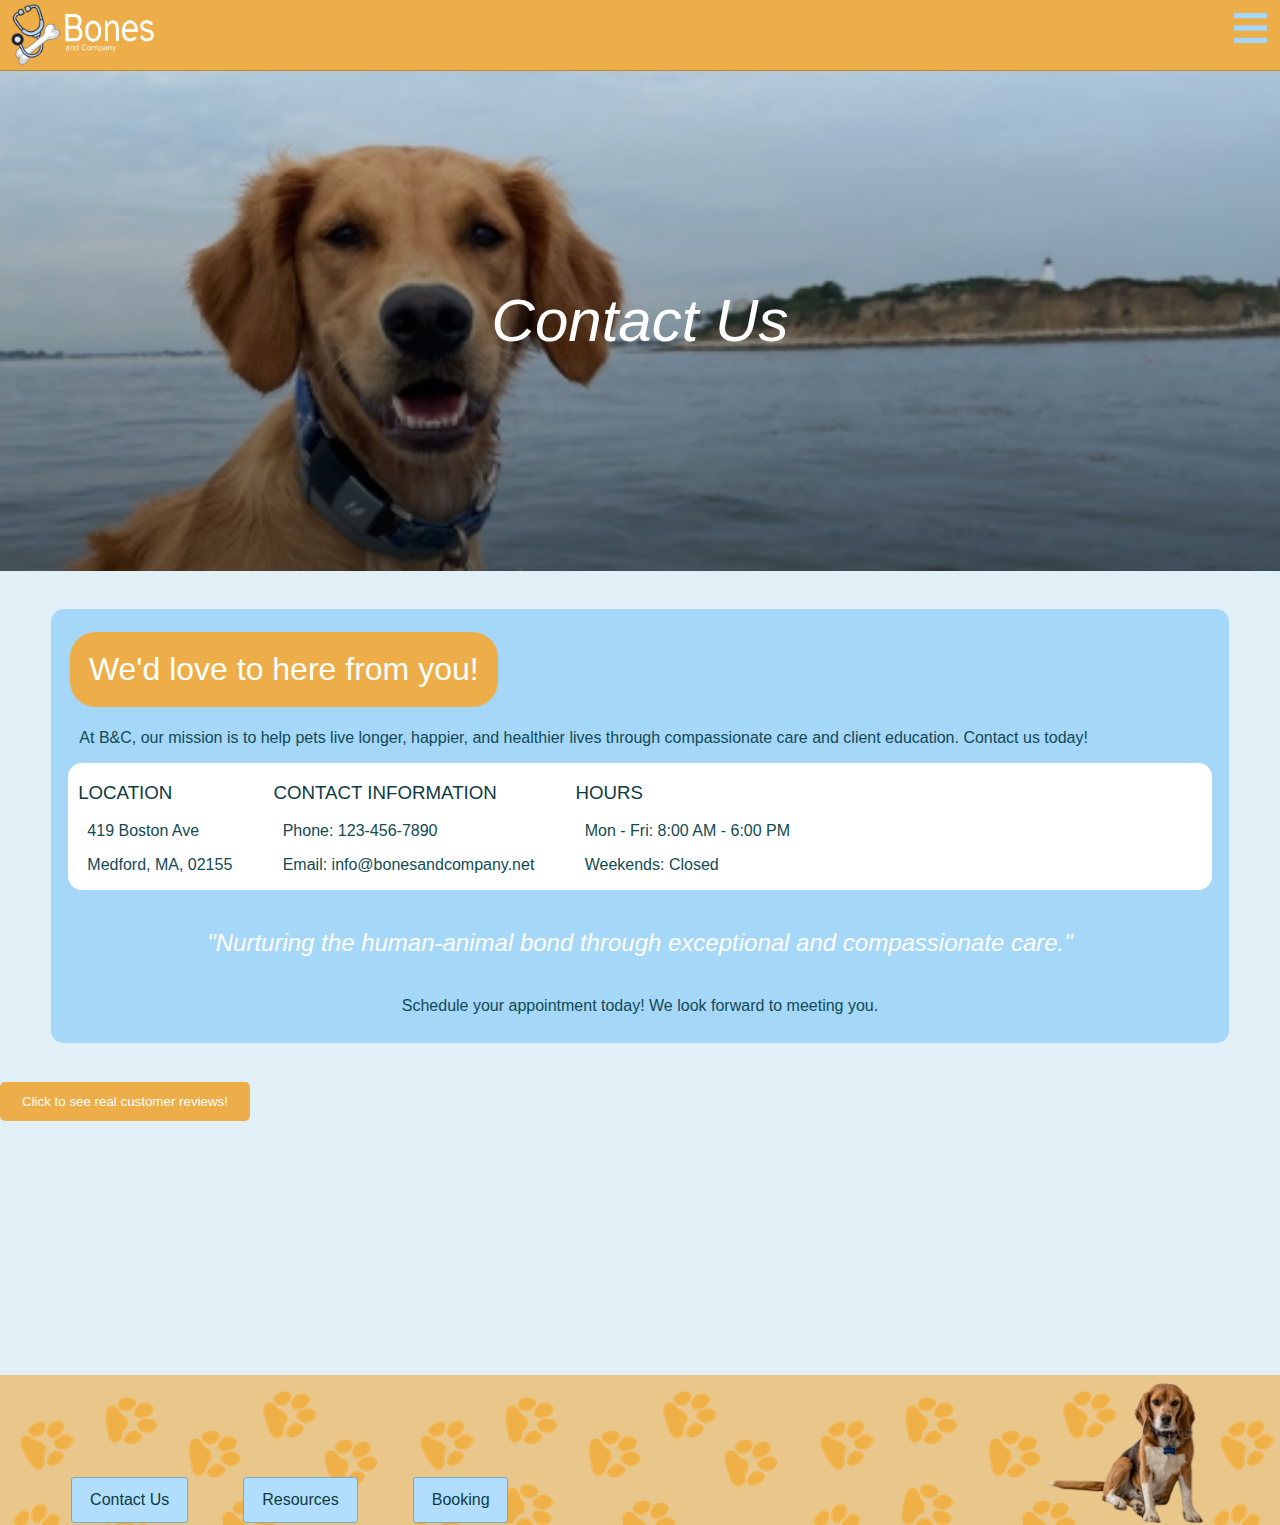
==== contact.html @ da1de9f5 "made the footer links actually work" ====
<!DOCTYPE html>
<html>
<head>
	<meta charset="utf-8">
	<meta name="viewport" content="width=device-width, initial-scale=1">
	<title>Contact</title>
	<link rel="stylesheet" href="style.css">
	<link rel="icon" type="image/x-icon" href="./images/favicon.ico">

    <style>
        .hero-image {
            background-image: linear-gradient(rgba(0, 0, 0, 0.05), rgba(0, 0, 0, 0.5)), url("images/mabelboat.jpg");
        }
        .hero-text {
		    text-align: center;
		    position: absolute;
		    top: 50%;
		    left: 50%;
		    transform: translate(-50%, -50%);
		    h1{color: #ffffff;}
		  }
        .contactFlex{
        	display: flex;
        	flex-wrap: wrap;
        	margin: 8px;
        	gap: 12px;
        	background-color: #ffffff;
        	border-radius: 14px;
		}
        	contact_item1,contact_item2,contact_item3{
        		flex: 33%;
        		margin: 4px;

		  }
		  h3 {padding-left:10px}
    </style>

	<script src="https://ajax.googleapis.com/ajax/libs/jquery/3.7.1/jquery.min.js"></script>
	<script>
		$(document).ready(function(){
		  $("button").click(function(){
			$("#div1").fadeIn("slow");
			$("#div2").fadeIn("slow");
			$("#div3").fadeIn("slow");
		  });
		});
		</script>

</head>
<body>
	<div class= "header">
		<div id="top_banner">
			<script type="text/javascript">
				function showMenu() {/*script for top navbar*/
					var x= document.getElementById('menu');
					if (x.style.display === "block") {x.style.display = "none";}
					else {x.style.display = "block";}
				}
			</script>


			<a href="home.html"><img id="logo" src="./images/logo_name_white.png"></a>
			<div class="topNav">
				<img id="menuIMG" src="./images/menuIcon.png" onclick="showMenu()">
			</div>	
		</div>
	<ul id="menu">
			<li class="itemMenu"><a href="home.html">Home</a></li>
			<li class="itemMenu"><a href="book.html">Book</a></li>
			<li class="itemMenu"><a href="services.html">Services</a></li>
			<li class="itemMenu"><a href="resources.html">Resources</a></li>
			<li class="itemMenu"><a href="contact.html">Contact Us</a></li>
			<li class="itemMenu"><a href="meetStaff.html">Meet our Staff</a></li>
			<li class="itemMenu"><a href="customers.html">Customers</a></li>
		</ul>
	</div>	

	<div class="hero-image">
		<div class="hero-text">
		  <h1>Contact Us</h1>
		</div>
	  </div>

<div class="textblock1">
<div class="block1Title"><h1>We'd love to here from you!</h1></div>

<p>At B&C, our mission is to help pets live longer, happier, and 
   healthier lives through compassionate care and client education. Contact us today!</p>
<div class="contactFlex">
	<div class="contact_item1">
		<h3>LOCATION</h3>
		<p>419 Boston Ave</p>
		<p>Medford, MA, 02155</p>
	</div>
	<div class="contact_item2">
		<h3>CONTACT INFORMATION</h3>
		<p>Phone: 123-456-7890</p>
		<p>Email: info@bonesandcompany.net</p>
	</div>
	<div class="contact_item3">
		<h3>HOURS</h3>
		<p>Mon - Fri: 8:00 AM - 6:00 PM</p>
		<p>Weekends: Closed</p>
	</div>
</div>
<h2 style="font-style: italic;">"Nurturing the human-animal bond through exceptional and compassionate care."</h2>
<p style="text-align:center; ">Schedule your appointment today! We look forward to meeting you.</p>
</div>

<button>Click to see real customer reviews!</button><br><br>
<div id="div1" style="width:700px;height:100px;display:none;background-color:#A5D7F9">My pet was in pain for almost 2 months and after getting wrong information from another 
	vet we decided to come to Bones and Company, they figured out the problem and solved it in about 25 minutes. 
	My pet and I were both relieved and I'm so grateful for the wonderful nurses and doctors here. 
	I came in with the expectation of paying a lot of money but was pleasantly surprised as their costs are pretty reasonable. 
	I look forward to making this my permanent vet.</div><br>
<div id="div2" style="width:700px;height:100px;display:none;background-color:#A5D7F9">Level of care my pets have received at B&C is unprecedented. 
	Great veterinary clinic. Only vet I'll ever bring my animals to. 
	I'm probably gonna butcher her name but Dr. Maragolus is amazing. 
	If you need a vet I'd strongly recommend this clinic</div><br>
<div id="div3" style="width:700px;height:100px;display:none;background-color:#A5D7F9">I have been going there for years and have always had professional, friendly service and advice. 
	The care is excellent and I don't hesitate to recommend them.</div><br>
<br><br><br>
<div id="footer">
	<div id="footer_print">
		<img id="footer_dog" src="./images/footer_dog.png">
		<ul class="footer_links">
			<li><a href="contact.html">Contact Us</a></li>
			<li><a href="resources.html">Resources</a></li>
			<li><a href="book.html">Booking</a></li>
		</ul>
	</div>
</div>
</body>
</html>
---- style.css ----
/*colors
https://coolors.co/e1eff6-ffffff-a5d7f9-b1defc-0e3b43-124a54-edae49-ba8838

dark teal: #0e3b43 orr #124A54 (lighter)
very light blue: #E1EFF6
light blue: #A5D7F9 ---> lighter #b1defc
yellow: #edae49
outline for yellow: #ba8838
#ffffff
*/
button{
			padding: 10px 20px;
			text-decoration: none;
			color: #ffffff;
			background-color: #edae49;
			border: 2px solid #edae49;
			border-radius: 5px;
			transition: all 0.3s ease;
			cursor: pointer;
}
p,h1,h2,h3{
	font-family: Verdana, Arial, sans-serif;
	font-weight: normal;
	color: #0e3b43;
}

body{
	background-color: #E1EFF6;
	margin: 0;
}


/* Hero Image*/
.hero-image {
    
    height: 500px;
    background-position: center;
    background-repeat: no-repeat;
    background-size: cover;
    position: relative;
    margin:0; 
  }
  
  .hero-text {
    text-align: center;
    position: absolute;
    top: 50%;
    left: 50%;
    transform: translate(-50%, -50%);
    color: rgb(226, 237, 244);
    font-size: 30px;
    font-style: italic;
  }

  div.hero-text > h1 {
    color: #ffffff;
  }



/*----------FOOTER CSS----------*/
#footer{
	position: static;
  left: 0;
  bottom: 0;
  width: 100%;
  max-height: 150px;
  background-color: rgba(237, 174, 73, 0.63);
  padding: 0px;
  margin-top: 10vw;
}

#footer_print{/* styling for foot print design in footer */
	width: 100%;
	margin: 0px;
	padding: 0px;
	height:150px;
	background: url('./images/footer.png') repeat-x;
}
/*styling for dog image in footer*/
#footer_dog{
	max-height: 140px;
	float: right;
	margin-top: 8px;
	margin-right: 6vw;

}

.footer_links{/*links in footer*/
	list-style-type: none;
	position: relative;
	margin-top: 10vw;
	padding-left: 20px;

}
.footer_links li{
	display: inline-block;
	cursor: pointer;

	background-color: #b1defc;
	border: 1px solid #76A9CB;

	border-radius: 3px;
	padding-top: 1vw;
	padding-bottom: 1vw;
	padding-left: 1.4vw;
	padding-right: 1.4vw;
	margin-top: 8vw;
	margin-left: 4vw;
}
.footer_links li a{
	text-decoration: none;
	color: #0e3b43;
	font-family: Verdana, Arial, sans-serif;
}

/*hover effect*/
.footer_links li:hover{ /*hover effect for footer buttons*/
	background-color: #ffffff;
	border: 1px solid #E1EFF6;
	.footer_links li a{
		color: #76A9CB;
	}
}

/*footer resizing css*/
@media (max-width: 800px) {/* makes dog go away and centers links in footer*/
	#footer_dog{
		display: none;
	} 
	.footer_links{
		text-align: center;
		padding-left: 0px;
		padding-right: 0px;
	}
	.footer_links li{
		margin-top: 10vw;
		margin-left:4vw;
		margin-right: 4vw;
	}
}

/*----------END OF FOOTER CSS----------*/



/*----------BANNER /MENU STUFF----------*/
.header{
	position:sticky;
	top: 0%;
	right: 0px;
	width:100%;
	padding: 0px;

	display: block;
	z-index:100; /*so it lays on top of everything*/
}
#top_banner{
	width:100%;
	height: max-content;
	background-color: #edae49;
	border-bottom: .2px solid #ba8838;
}
#logo{
	max-height: 62px;
	position: center;
	padding-left: 10px;
	padding-top: 4px;
}

/*--------MENU CSS--------*/
#menuIMG{
	position: absolute;
	display: inline-block;
	max-height: 30px;
	right:1vw;
	top: 1vw;
	cursor: pointer;
}
.itemMenu a{
	float:right;

	display: block;
	padding: 10px 10px;

	background-color: #A5D7F9;
	text-decoration: none;
	font-family: Verdana, Arial, sans-serif;

	text-align: center;
	font-size: 70%;
	color: #ffffff;
	border-left: 3px solid #edae49;
	border-bottom: 3px solid #edae49;
	box-shadow: 0px 1px #ba8838;/*gives additional dark yellow small border so menu pops*/

}
.itemMenu:last-child{ /*gives rounded edge to last child to make edge of menu look rounded */
	a{border-bottom-left-radius: 4px;}
}
#menu {
  list-style-type: none;
  margin: 0;
  padding:0;
  top: 0;
  display: none;
}
/* END OF BANNER/MENU STUFF*/



.textblock1{
	background-color:#A5D7F9;
	margin-left: 4vw;
	margin-right: 4vw;
	margin-top: 3vw;
	margin-bottom: 3vw;
	padding-left: .7vw;
	padding-right: .7vw;
	padding-top: .1vw;
	padding-bottom: 1vw;

	border-radius: 1vw;
	border: 10px white ;

	
		p{
			color:  #124A54;
			padding-left: 1.5vw;
			padding-right: 1.5vw;

		 }
		 h2,h1{
		 	position: relative;
		 	text-align: center;
		 	color: #ffffff;
		 	padding: 1.5vw;


		 	font-weight: normal;
		 }
		 .block1Title{
		 	margin-top: .5vw;
		 	margin-left: .75vw;
		 	margin-right: .75vw;
		 	margin-bottom: .5vw;

		 	border-radius: 2vw;

		 	position: relative;
		 	background-color: #edae49;
		 	max-width: max-content;
		 	text-align: center;
		 }
}
.title1{
	text-align: center;
	color: #ffffff;
}
.title1 span{ /* this is for the background of title1 */
	margin-top: .5vw;
	margin-left: .75vw;
	margin-right: .75vw;
	margin-bottom: .5vw;
	background-color: #124A54;
	padding:  1.5vw;
	border-radius: 1vw;
}

.imgBlock{
	display: flex;
	flex-wrap: wrap;
	background-color: #edae49;
	padding:  20px;
	margin: 20px;
	border-radius: 20px;


}
.right-imgBlock{
	flex: 50%;
	text-align: center;
	margin: 10px,20px,10px,20px;
		img{
		max-height: 400px ;
		width: max-content;
		border-radius: 10px;
		margin: auto;
	}
}
.left-imgBlock{
	flex: 50%;
	img{
		max-height: 400px ;
		border-radius: 10px;
	}
}
@media (max-width: 800px) { 
	.right-imgBlock, .left-imgBlock {
		flex: 100%;
	width: max-content;
margin: auto;}
}
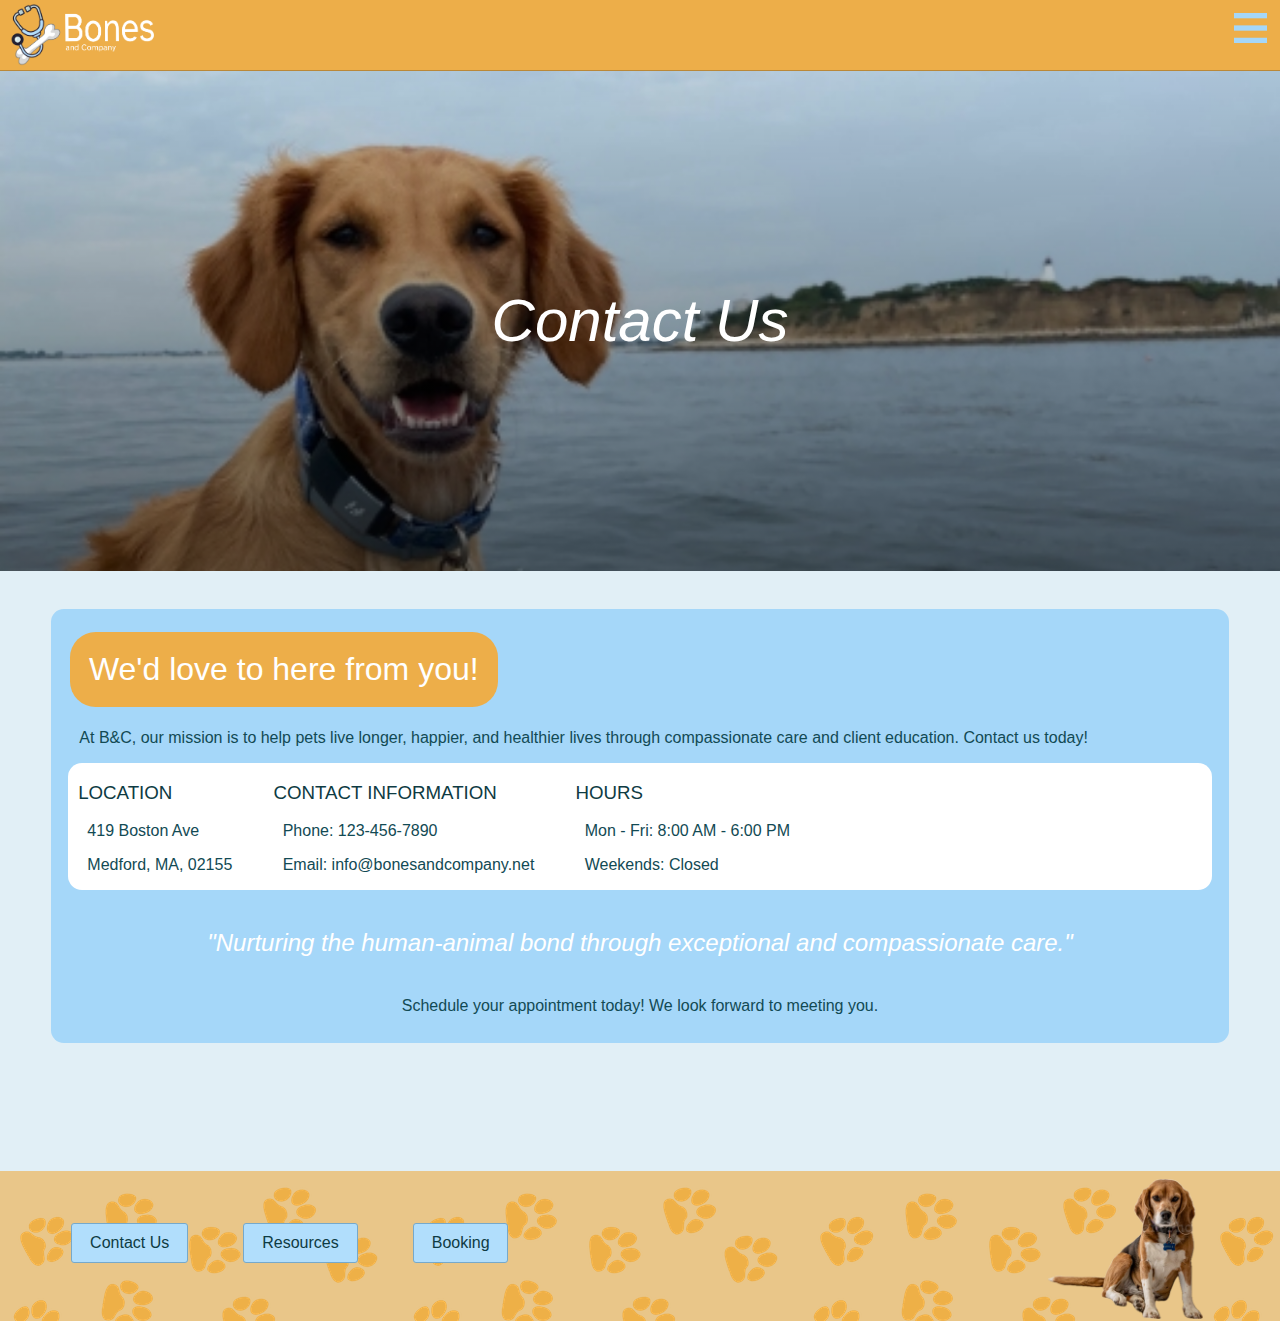
==== commit 30ab2040: "added stuff so links are more universal" ====
--- a/contact.html
+++ b/contact.html
@@ -34,17 +34,6 @@
 		  }
 		  h3 {padding-left:10px}
     </style>
-
-	<script src="https://ajax.googleapis.com/ajax/libs/jquery/3.7.1/jquery.min.js"></script>
-	<script>
-		$(document).ready(function(){
-		  $("button").click(function(){
-			$("#div1").fadeIn("slow");
-			$("#div2").fadeIn("slow");
-			$("#div3").fadeIn("slow");
-		  });
-		});
-		</script>
 
 </head>
 <body>
@@ -107,19 +96,8 @@
 <p style="text-align:center; ">Schedule your appointment today! We look forward to meeting you.</p>
 </div>
 
-<button>Click to see real customer reviews!</button><br><br>
-<div id="div1" style="width:700px;height:100px;display:none;background-color:#A5D7F9">My pet was in pain for almost 2 months and after getting wrong information from another 
-	vet we decided to come to Bones and Company, they figured out the problem and solved it in about 25 minutes. 
-	My pet and I were both relieved and I'm so grateful for the wonderful nurses and doctors here. 
-	I came in with the expectation of paying a lot of money but was pleasantly surprised as their costs are pretty reasonable. 
-	I look forward to making this my permanent vet.</div><br>
-<div id="div2" style="width:700px;height:100px;display:none;background-color:#A5D7F9">Level of care my pets have received at B&C is unprecedented. 
-	Great veterinary clinic. Only vet I'll ever bring my animals to. 
-	I'm probably gonna butcher her name but Dr. Maragolus is amazing. 
-	If you need a vet I'd strongly recommend this clinic</div><br>
-<div id="div3" style="width:700px;height:100px;display:none;background-color:#A5D7F9">I have been going there for years and have always had professional, friendly service and advice. 
-	The care is excellent and I don't hesitate to recommend them.</div><br>
-<br><br><br>
+
+
 <div id="footer">
 	<div id="footer_print">
 		<img id="footer_dog" src="./images/footer_dog.png">
--- a/style.css
+++ b/style.css
@@ -23,7 +23,8 @@
 	font-weight: normal;
 	color: #0e3b43;
 }
-
+a{font-family: Verdana, Arial, sans-serif;
+	font-weight: normal;}
 body{
 	background-color: #E1EFF6;
 	margin: 0;
@@ -101,12 +102,14 @@
 	border: 1px solid #76A9CB;
 
 	border-radius: 3px;
-	padding-top: 1vw;
-	padding-bottom: 1vw;
+	padding-top: .8vw;
+	padding-bottom: .8vw;
 	padding-left: 1.4vw;
 	padding-right: 1.4vw;
-	margin-top: 8vw;
+	margin-top: 4vw;
 	margin-left: 4vw;
+
+	transition: opacity 0.3s ease;
 }
 .footer_links li a{
 	text-decoration: none;
@@ -116,11 +119,8 @@
 
 /*hover effect*/
 .footer_links li:hover{ /*hover effect for footer buttons*/
+
 	background-color: #ffffff;
-	border: 1px solid #E1EFF6;
-	.footer_links li a{
-		color: #76A9CB;
-	}
 }
 
 /*footer resizing css*/
@@ -205,9 +205,39 @@
   top: 0;
   display: none;
 }
+
+/*hover effect*/
+.itemMenu a:hover{
+	color:#A5D7F9;
+	background-color: #ffffff;
+}
 /* END OF BANNER/MENU STUFF*/
 
-
+/*GENERIC LINK STYLING*/
+.linkBlock{
+	display: inline-block;
+	padding: 10px 20px;
+	text-decoration: none;
+	color: #ffffff;
+	background-color: #124A54;
+	border: 2px solid #0E3B43;
+
+	border-radius: 5px;
+	transition: all 0.3s ease;
+}
+.linkBlock:hover{
+	background-color: #edae49;
+	border: 2px solid #BA8838
+}
+.linkBlock:after {
+	display: inline-block;
+	opacity: 0;
+	transition: opacity 0.3s ease;
+}
+.linkBlock:hover:after {
+	opacity: 1;
+		}
+/*END OF GENERIC LINK STYLING*/
 
 .textblock1{
 	background-color:#A5D7F9;
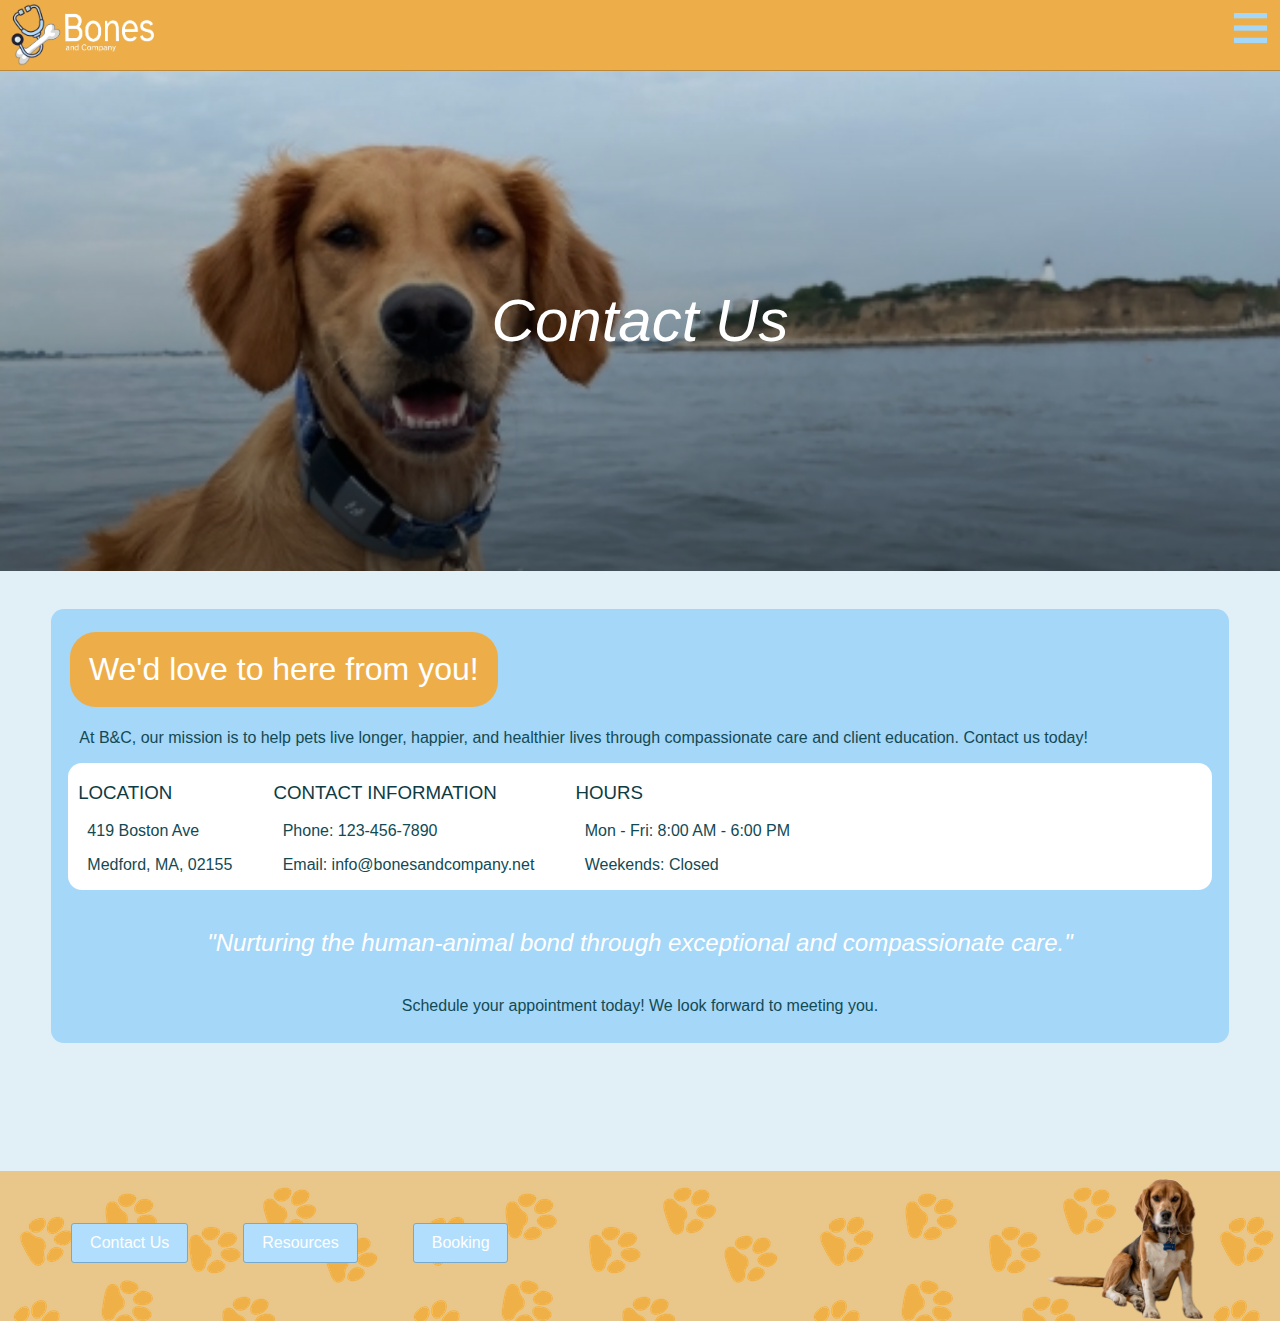
==== commit f3fa8a1b: "adding prettier hover effect to footer" ====
--- a/contact.html
+++ b/contact.html
@@ -102,9 +102,9 @@
 	<div id="footer_print">
 		<img id="footer_dog" src="./images/footer_dog.png">
 		<ul class="footer_links">
-			<li><a href="contact.html">Contact Us</a></li>
-			<li><a href="resources.html">Resources</a></li>
-			<li><a href="book.html">Booking</a></li>
+			<li><a class="my_footer_link"href="contact.html">Contact Us</a></li>
+			<li><a class="my_footer_link"href="resources.html">Resources</a></li>
+			<li><a class="my_footer_link"href="book.html">Booking</a></li>
 		</ul>
 	</div>
 </div>
--- a/style.css
+++ b/style.css
@@ -59,6 +59,81 @@
 
 
 
+
+/*----------BANNER /MENU STUFF----------*/
+.header{
+	position:sticky;
+	top: 0%;
+	right: 0px;
+	width:100%;
+	padding: 0px;
+
+	display: block;
+	z-index:100; /*so it lays on top of everything*/
+}
+#top_banner{
+	width:100%;
+	height: max-content;
+	background-color: #edae49;
+	border-bottom: .3px solid #ba8838;
+}
+#logo{
+	max-height: 62px;
+	position: center;
+	padding-left: 10px;
+	padding-top: 4px;
+}
+
+/*--------MENU CSS--------*/
+#menuIMG{
+	position: absolute;
+	display: inline-block;
+	max-height: 30px;
+	right:1vw;
+	top: 1vw;
+	cursor: pointer;
+}
+.itemMenu a{
+	float:right;
+
+	display: block;
+	padding: 10px 10px;
+
+	background-color: #A5D7F9;
+	text-decoration: none;
+	font-family: Verdana, Arial, sans-serif;
+
+	text-align: center;
+	font-size: 70%;
+	color: #ffffff;
+	border-left: 3px solid #edae49;
+	border-bottom: 3px solid #edae49;
+	box-shadow: 0px 1px #ba8838;/*gives additional dark yellow small border so menu pops*/
+
+}
+.itemMenu:last-child{ /*gives rounded edge to last child to make edge of menu look rounded */
+	a{border-bottom-left-radius: 4px;}
+}
+#menu {
+  list-style-type: none;
+  margin: 0;
+  padding:0;
+  top: 0;
+  display: none;
+}
+
+/*hover effect*/
+.itemMenu a:hover{
+	color:#A5D7F9;
+	background-color: #ffffff;
+}
+
+/* END OF BANNER/MENU STUFF*/
+
+
+
+
+
 /*----------FOOTER CSS----------*/
 #footer{
 	position: static;
@@ -113,14 +188,17 @@
 }
 .footer_links li a{
 	text-decoration: none;
-	color: #0e3b43;
+	color:  #ffffff;
 	font-family: Verdana, Arial, sans-serif;
 }
 
 /*hover effect*/
 .footer_links li:hover{ /*hover effect for footer buttons*/
-
 	background-color: #ffffff;
+	border: 1px solid #E1EFF6;
+}
+.footer_links li:hover .my_footer_link{
+	color:#A5D7F9;
 }
 
 /*footer resizing css*/
@@ -144,75 +222,6 @@
 
 
 
-/*----------BANNER /MENU STUFF----------*/
-.header{
-	position:sticky;
-	top: 0%;
-	right: 0px;
-	width:100%;
-	padding: 0px;
-
-	display: block;
-	z-index:100; /*so it lays on top of everything*/
-}
-#top_banner{
-	width:100%;
-	height: max-content;
-	background-color: #edae49;
-	border-bottom: .2px solid #ba8838;
-}
-#logo{
-	max-height: 62px;
-	position: center;
-	padding-left: 10px;
-	padding-top: 4px;
-}
-
-/*--------MENU CSS--------*/
-#menuIMG{
-	position: absolute;
-	display: inline-block;
-	max-height: 30px;
-	right:1vw;
-	top: 1vw;
-	cursor: pointer;
-}
-.itemMenu a{
-	float:right;
-
-	display: block;
-	padding: 10px 10px;
-
-	background-color: #A5D7F9;
-	text-decoration: none;
-	font-family: Verdana, Arial, sans-serif;
-
-	text-align: center;
-	font-size: 70%;
-	color: #ffffff;
-	border-left: 3px solid #edae49;
-	border-bottom: 3px solid #edae49;
-	box-shadow: 0px 1px #ba8838;/*gives additional dark yellow small border so menu pops*/
-
-}
-.itemMenu:last-child{ /*gives rounded edge to last child to make edge of menu look rounded */
-	a{border-bottom-left-radius: 4px;}
-}
-#menu {
-  list-style-type: none;
-  margin: 0;
-  padding:0;
-  top: 0;
-  display: none;
-}
-
-/*hover effect*/
-.itemMenu a:hover{
-	color:#A5D7F9;
-	background-color: #ffffff;
-}
-/* END OF BANNER/MENU STUFF*/
-
 /*GENERIC LINK STYLING*/
 .linkBlock{
 	display: inline-block;
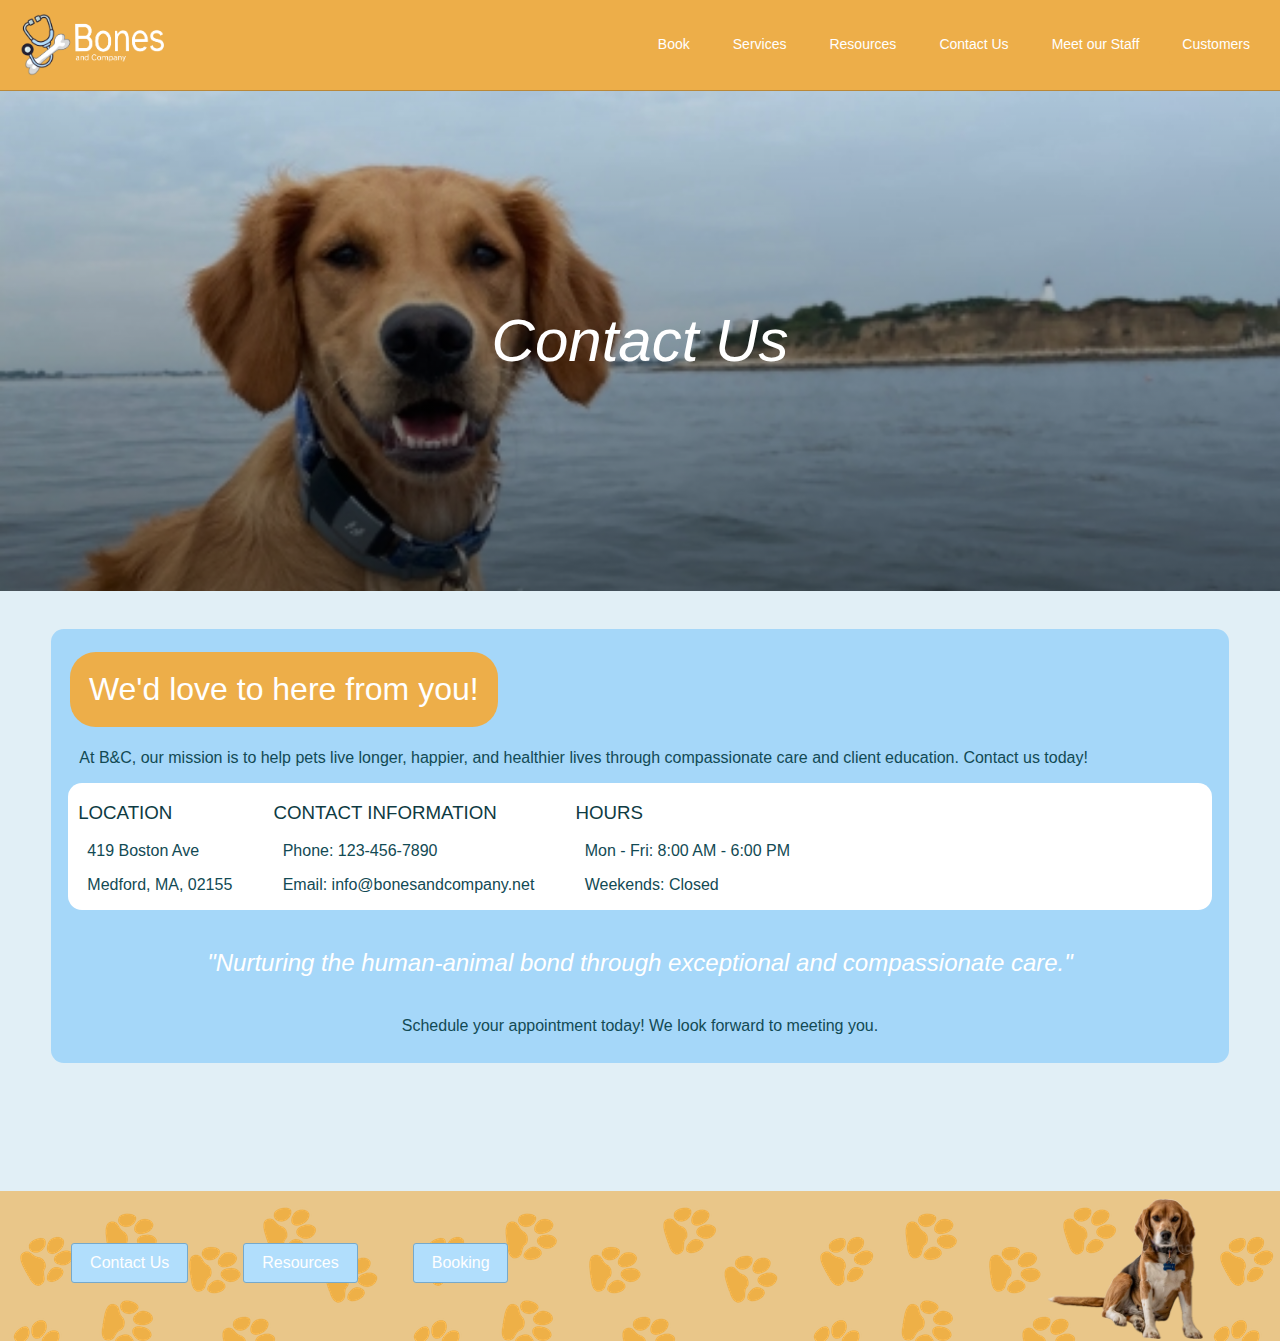
==== commit 2580f5a4: "added menu to all pages" ====
--- a/contact.html
+++ b/contact.html
@@ -41,19 +41,33 @@
 		<div id="top_banner">
 			<script type="text/javascript">
 				function showMenu() {/*script for top navbar*/
-					var x= document.getElementById('menu');
-					if (x.style.display === "block") {x.style.display = "none";}
-					else {x.style.display = "block";}
+					var menu = document.getElementById('menu');
+                    if (menu.style.visibility == "visible") {menu.style.visibility = "collapse";}
+                    else {menu.style.visibility = "visible";}
 				}
 			</script>
 
+			<a href="home.html"><img id="logo" src="./images/logo_name_white.png"></a>
 
-			<a href="home.html"><img id="logo" src="./images/logo_name_white.png"></a>
-			<div class="topNav">
-				<img id="menuIMG" src="./images/menuIcon.png" onclick="showMenu()">
-			</div>	
+            <div><!-- horizontal menu (for screens>900px) -->
+                <ul id="horizontal-menu">
+                    <li class="itemMenu"><a href="book.html">Book</a></li>
+                    <li class="itemMenu"><a href="services.html">Services</a></li>
+                    <li class="itemMenu"><a href="resources.html">Resources</a></li>
+                    <li class="itemMenu"><a href="contact.html">Contact Us</a></li>
+                    <li class="itemMenu"><a href="meetStaff.html">Meet our Staff</a></li>
+                    <li class="itemMenu"><a href="customers.html">Customers</a></li>
+                </ul>
+
+                <!-- hamburger icon -->
+                <img id="menuIMG" src="./images/menuIcon.png" onclick=showMenu()>
+                	
+            </div>
 		</div>
-	<ul id="menu">
+
+        <!-- hamburger dropdown menu -->
+        <!-- vertical menu(for screens<900px)-->
+		<ul id="menu">
 			<li class="itemMenu"><a href="home.html">Home</a></li>
 			<li class="itemMenu"><a href="book.html">Book</a></li>
 			<li class="itemMenu"><a href="services.html">Services</a></li>
@@ -62,7 +76,7 @@
 			<li class="itemMenu"><a href="meetStaff.html">Meet our Staff</a></li>
 			<li class="itemMenu"><a href="customers.html">Customers</a></li>
 		</ul>
-	</div>	
+	</div>
 
 	<div class="hero-image">
 		<div class="hero-text">
--- a/style.css
+++ b/style.css
@@ -1,23 +1,7 @@
-/*colors
+/*color palette:
 https://coolors.co/e1eff6-ffffff-a5d7f9-b1defc-0e3b43-124a54-edae49-ba8838
-
-dark teal: #0e3b43 orr #124A54 (lighter)
-very light blue: #E1EFF6
-light blue: #A5D7F9 ---> lighter #b1defc
-yellow: #edae49
-outline for yellow: #ba8838
-#ffffff
 */
-button{
-			padding: 10px 20px;
-			text-decoration: none;
-			color: #ffffff;
-			background-color: #edae49;
-			border: 2px solid #edae49;
-			border-radius: 5px;
-			transition: all 0.3s ease;
-			cursor: pointer;
-}
+
 p,h1,h2,h3{
 	font-family: Verdana, Arial, sans-serif;
 	font-weight: normal;
@@ -28,10 +12,11 @@
 body{
 	background-color: #E1EFF6;
 	margin: 0;
-}
-
-
-/* Hero Image*/
+	overflow: auto;
+}
+
+
+/* ----------Hero Image----------*/
 .hero-image {
     
     height: 500px;
@@ -58,9 +43,7 @@
   }
 
 
-
-
-/*----------BANNER /MENU STUFF----------*/
+/*--------------------BANNER /MENU STUFF--------------------*/
 .header{
 	position:sticky;
 	top: 0%;
@@ -72,11 +55,51 @@
 	z-index:100; /*so it lays on top of everything*/
 }
 #top_banner{
-	width:100%;
+	display: flex;
+    flex-direction: row;
+    justify-content: space-between;
+    align-items: center;
 	height: max-content;
 	background-color: #edae49;
-	border-bottom: .3px solid #ba8838;
-}
+	border-bottom: .2px solid #ba8838;
+    padding: 10px;
+}
+
+/*--------MENU CSS--------*/
+#menuIMG{
+	display: none;
+	cursor: pointer;
+}
+
+#horizontal-menu {
+    list-style-type: none;
+    display: inline-flex;
+    padding: 0;
+    margin: 0;
+    font-size: 20px;
+}
+
+ul#horizontal-menu > li {
+    display: inline-block;
+    padding: 0px 10px;
+}
+
+ul#horizontal-menu > li > a:hover {
+    color: #0e3b43;
+}
+
+@media (max-width: 900px) {
+    #menuIMG {
+	    display: inline-block;
+	    max-height: 30px;
+	    cursor: pointer;
+
+    }
+    #horizontal-menu {
+        display: none;
+    }
+}
+
 #logo{
 	max-height: 62px;
 	position: center;
@@ -84,22 +107,13 @@
 	padding-top: 4px;
 }
 
-/*--------MENU CSS--------*/
-#menuIMG{
-	position: absolute;
-	display: inline-block;
-	max-height: 30px;
-	right:1vw;
-	top: 1vw;
-	cursor: pointer;
-}
 .itemMenu a{
-	float:right;
+	/* float:right; */
 
 	display: block;
 	padding: 10px 10px;
 
-	background-color: #A5D7F9;
+	/* background-color: #A5D7F9; */
 	text-decoration: none;
 	font-family: Verdana, Arial, sans-serif;
 
@@ -108,33 +122,52 @@
 	color: #ffffff;
 	border-left: 3px solid #edae49;
 	border-bottom: 3px solid #edae49;
-	box-shadow: 0px 1px #ba8838;/*gives additional dark yellow small border so menu pops*/
-
-}
+	/* box-shadow: 0px 1px #ba8838;gives additional dark yellow small border so menu pops */
+
+}
+
+/*hover effect*/
+.itemMenu a:hover{
+	/* color:#A5D7F9;
+	background-color: #ffffff; */
+    color: #0e3b43;
+}
+
 .itemMenu:last-child{ /*gives rounded edge to last child to make edge of menu look rounded */
 	a{border-bottom-left-radius: 4px;}
 }
+
 #menu {
-  list-style-type: none;
-  margin: 0;
-  padding:0;
-  top: 0;
-  display: none;
-}
-
-/*hover effect*/
-.itemMenu a:hover{
-	color:#A5D7F9;
-	background-color: #ffffff;
-}
-
-/* END OF BANNER/MENU STUFF*/
-
-
-
-
-
-/*----------FOOTER CSS----------*/
+    background-color: #A5D7F9;
+    box-shadow: -2px 1px 6px #227e8f;
+    list-style-type: none;
+    margin: 0;
+    padding:0;
+    top: 0;
+    display: flex;
+    flex-direction: column;
+    position: absolute;
+    right: 0;
+    top: 90px;
+    visibility: collapse;
+}
+
+/* this makes sure the dropdown menu is never visible when the horizontal menu
+is visible, but doesn't completely fix the problem because when you make the
+window smaller again, the dropdown should also not be visible */
+@media (min-width: 901px) {
+    #menu {
+        visibility: collapse !important;
+    }
+}
+
+/*---------- END OF BANNER/MENU STUFF----------*/
+
+
+
+
+
+/*--------------------FOOTER CSS--------------------*/
 #footer{
 	position: static;
   left: 0;
@@ -161,7 +194,7 @@
 	margin-right: 6vw;
 
 }
-
+/*------FOOTER LINKS------*/
 .footer_links{/*links in footer*/
 	list-style-type: none;
 	position: relative;
@@ -192,7 +225,7 @@
 	font-family: Verdana, Arial, sans-serif;
 }
 
-/*hover effect*/
+/*------HOVER EFFECTS------*/
 .footer_links li:hover{ /*hover effect for footer buttons*/
 	background-color: #ffffff;
 	border: 1px solid #E1EFF6;
@@ -201,7 +234,7 @@
 	color:#A5D7F9;
 }
 
-/*footer resizing css*/
+/*------RESPONSIVE FOOTER STUFF------*/
 @media (max-width: 800px) {/* makes dog go away and centers links in footer*/
 	#footer_dog{
 		display: none;
@@ -217,12 +250,11 @@
 		margin-right: 4vw;
 	}
 }
-
 /*----------END OF FOOTER CSS----------*/
 
 
 
-/*GENERIC LINK STYLING*/
+/*----------GENERIC LINK STYLING----------*/
 .linkBlock{
 	display: inline-block;
 	padding: 10px 20px;
@@ -246,8 +278,14 @@
 .linkBlock:hover:after {
 	opacity: 1;
 		}
-/*END OF GENERIC LINK STYLING*/
-
+/*----------END OF GENERIC LINK STYLING----------*/
+
+
+
+
+
+/*BASIC TEXT BLOCK*/
+/*this is just css for the generic text block that we use on a lot of our pages*/
 .textblock1{
 	background-color:#A5D7F9;
 	margin-left: 4vw;
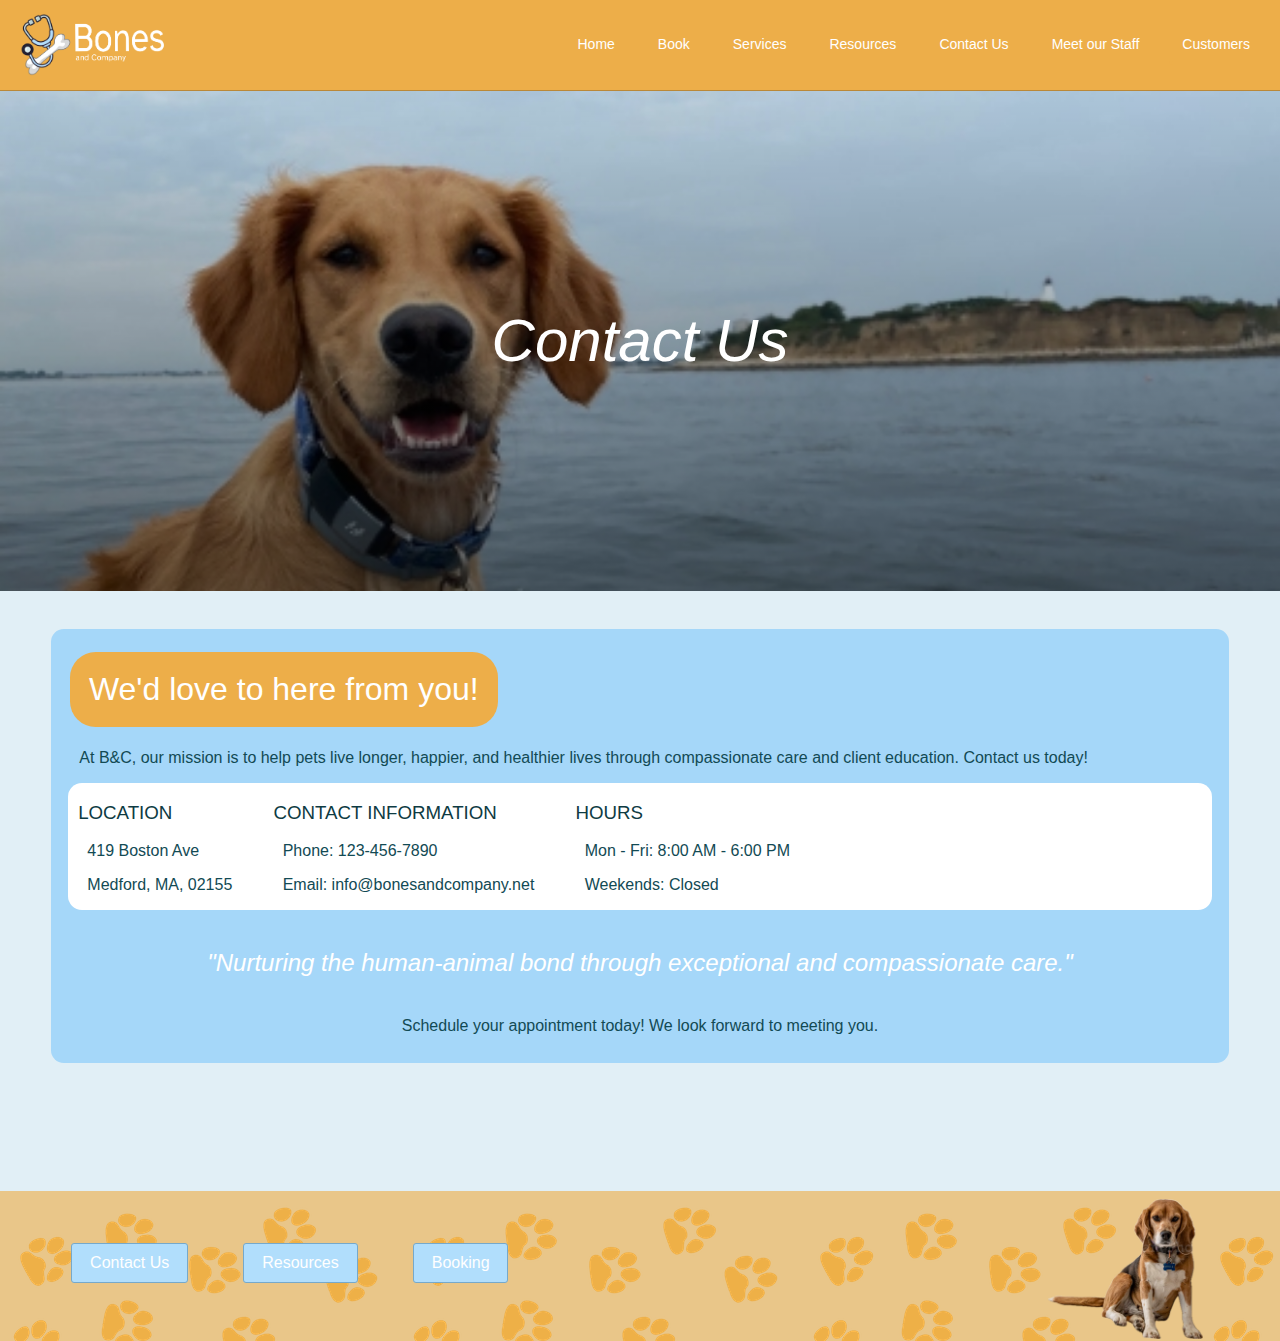
==== commit 539a4861: "added home.html to horizontal menu" ====
--- a/contact.html
+++ b/contact.html
@@ -51,6 +51,7 @@
 
             <div><!-- horizontal menu (for screens>900px) -->
                 <ul id="horizontal-menu">
+                	<li class="itemMenu"><a href="home.html">Home</a></li>
                     <li class="itemMenu"><a href="book.html">Book</a></li>
                     <li class="itemMenu"><a href="services.html">Services</a></li>
                     <li class="itemMenu"><a href="resources.html">Resources</a></li>
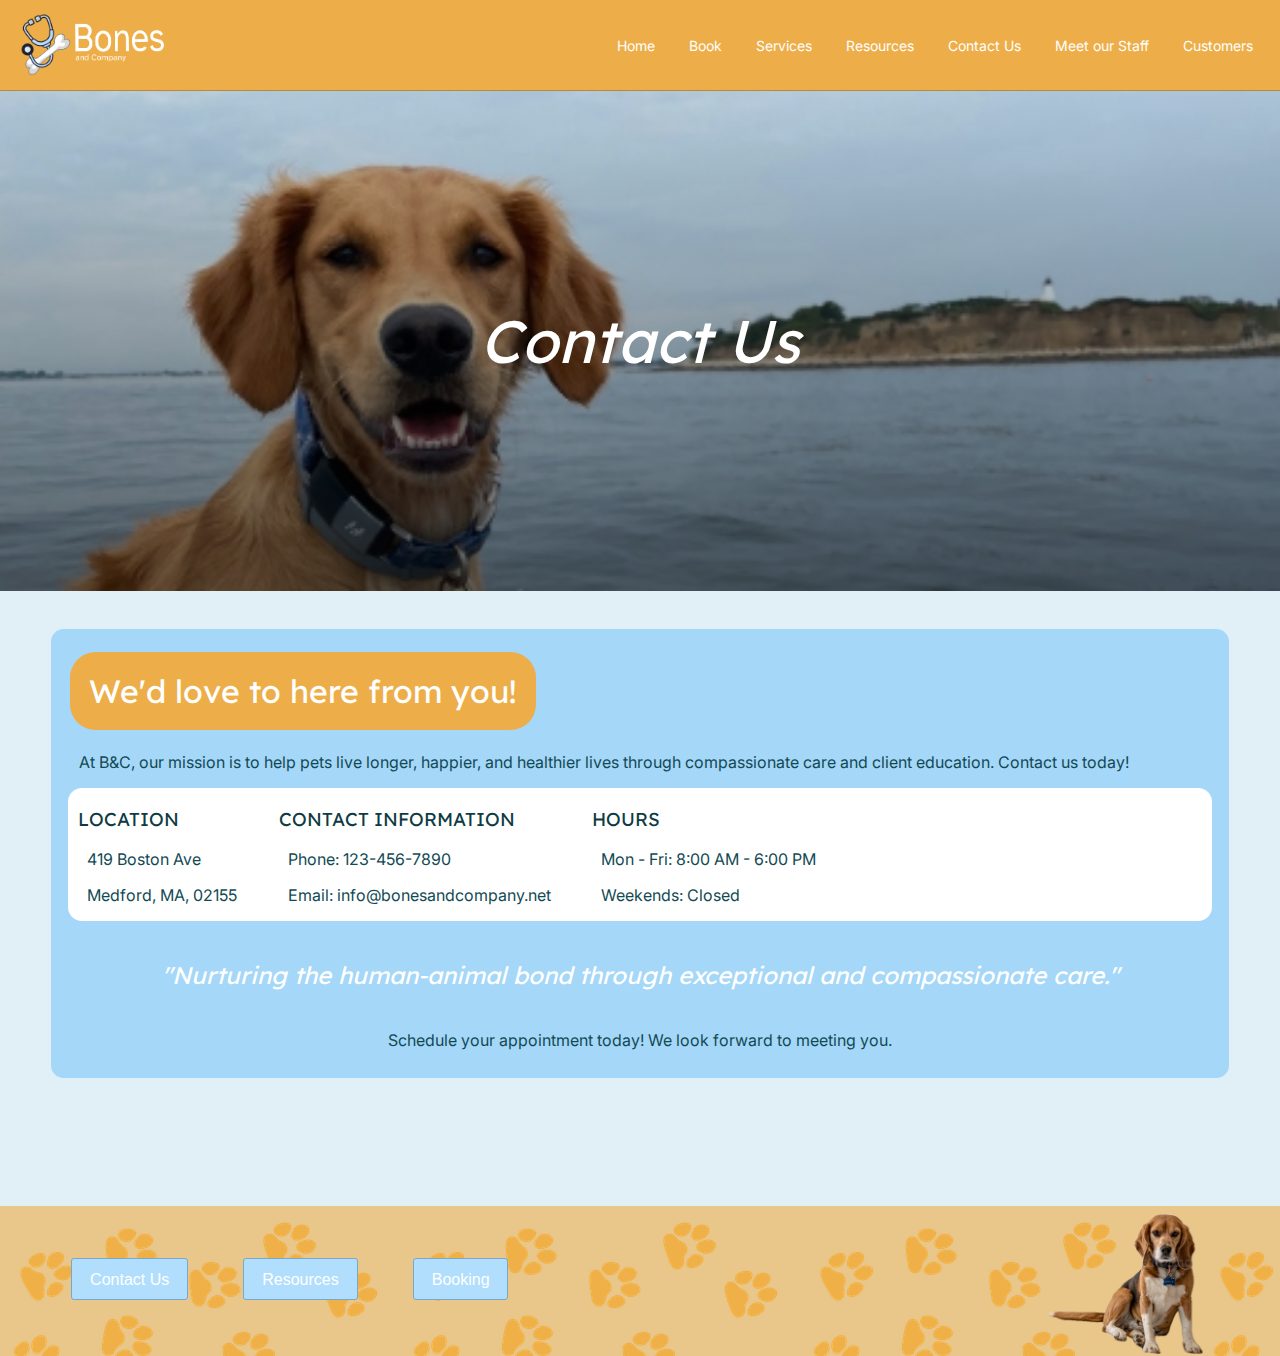
==== commit 6cc26ab4: "changed font for whole site" ====
--- a/contact.html
+++ b/contact.html
@@ -6,6 +6,12 @@
 	<title>Contact</title>
 	<link rel="stylesheet" href="style.css">
 	<link rel="icon" type="image/x-icon" href="./images/favicon.ico">
+    <!-- Google Fonts: Lexend and Inter -->
+	<link rel="icon" type="image/x-icon" href="./images/favicon.ico">
+    <link rel="preconnect" href="https://fonts.googleapis.com">
+    <link rel="preconnect" href="https://fonts.gstatic.com" crossorigin>
+    <link href="https://fonts.googleapis.com/css2?family=Inter:wght@100..900&family=Lexend:wght@100..900&display=swap" rel="stylesheet">
+    <!-- -->
 
     <style>
         .hero-image {
--- a/style.css
+++ b/style.css
@@ -2,17 +2,26 @@
 https://coolors.co/e1eff6-ffffff-a5d7f9-b1defc-0e3b43-124a54-edae49-ba8838
 */
 
-p,h1,h2,h3{
-	font-family: Verdana, Arial, sans-serif;
+p {
+    font-family: 'Inter', Verdana, Arial, sans-serif;
+    font-weight: normal;
+	color: #0e3b43;
+}
+
+h1,h2,h3{
+	font-family: 'Lexend', Verdana, Arial, sans-serif;
 	font-weight: normal;
 	color: #0e3b43;
 }
-a{font-family: Verdana, Arial, sans-serif;
-	font-weight: normal;}
+a{
+    font-family: 'Inter', Verdana, Arial, sans-serif;
+	font-weight: normal;
+}
 body{
 	background-color: #E1EFF6;
 	margin: 0;
 	overflow: auto;
+    font-family: 'Inter', Verdana, Arial, sans-serif;
 }
 
 
@@ -61,16 +70,22 @@
     align-items: center;
 	height: max-content;
 	background-color: #edae49;
-	border-bottom: .2px solid #ba8838;
+	border-bottom: .5px solid #ba8838;
     padding: 10px;
 }
 
-/*--------MENU CSS--------*/
+/*----------------MENU CSS----------------*/
 #menuIMG{
 	display: none;
 	cursor: pointer;
 }
-
+#logo{
+	max-height: 62px;
+	position: center;
+	padding-left: 10px;
+	padding-top: 4px;
+}
+/*--------HORIZONTAL MENU--------*/
 #horizontal-menu {
     list-style-type: none;
     display: inline-flex;
@@ -79,41 +94,37 @@
     font-size: 20px;
 }
 
-ul#horizontal-menu > li {
-    display: inline-block;
-    padding: 0px 10px;
-}
-
-ul#horizontal-menu > li > a:hover {
-    color: #0e3b43;
-}
-
-@media (max-width: 900px) {
-    #menuIMG {
-	    display: inline-block;
-	    max-height: 30px;
-	    cursor: pointer;
-
-    }
-    #horizontal-menu {
-        display: none;
-    }
-}
-
-#logo{
-	max-height: 62px;
-	position: center;
-	padding-left: 10px;
-	padding-top: 4px;
-}
-
-.itemMenu a{
+
+#horizontal-menu .itemMenu a{
+	font-size: 70%;
+	display: inline-block;
+	text-decoration: none;
+	padding:3px 6px;
+	color: #ffffff;
+	margin: 20px 6px;
+	 
+	text-align: center;
+
+
+}
+#horizontal-menu .itemMenu{
+	margin:0px 5px;
+}
+#horizontal-menu .itemMenu a:hover{
+	color: #76A9CB;
+	background-color: #ffffff;
+	border-radius: 5px;
+}
+
+
+/*--------VERTICAL MENU--------*/
+#menu .itemMenu a{
 	/* float:right; */
 
 	display: block;
 	padding: 10px 10px;
 
-	/* background-color: #A5D7F9; */
+	background-color: #A5D7F9; 
 	text-decoration: none;
 	font-family: Verdana, Arial, sans-serif;
 
@@ -122,24 +133,22 @@
 	color: #ffffff;
 	border-left: 3px solid #edae49;
 	border-bottom: 3px solid #edae49;
-	/* box-shadow: 0px 1px #ba8838;gives additional dark yellow small border so menu pops */
+	
 
 }
 
 /*hover effect*/
-.itemMenu a:hover{
-	/* color:#A5D7F9;
-	background-color: #ffffff; */
-    color: #0e3b43;
-}
-
-.itemMenu:last-child{ /*gives rounded edge to last child to make edge of menu look rounded */
+#menu .itemMenu a:hover{
+	color:#76A9CB;
+	background-color: #ffffff;
+    
+}
+
+#menu .itemMenu:last-child{ /*gives rounded edge to last child to make edge of menu look rounded */
 	a{border-bottom-left-radius: 4px;}
 }
 
 #menu {
-    background-color: #A5D7F9;
-    box-shadow: -2px 1px 6px #227e8f;
     list-style-type: none;
     margin: 0;
     padding:0;
@@ -152,12 +161,25 @@
     visibility: collapse;
 }
 
+/*-----WINDOW SIZE CSS-----*/
 /* this makes sure the dropdown menu is never visible when the horizontal menu
 is visible, but doesn't completely fix the problem because when you make the
 window smaller again, the dropdown should also not be visible */
-@media (min-width: 901px) {
+@media (min-width: 920px) {
     #menu {
         visibility: collapse !important;
+    }
+}
+
+@media (max-width: 920px) {
+    #menuIMG {
+	    display: inline-block;
+	    max-height: 30px;
+	    cursor: pointer;
+
+    }
+    #horizontal-menu {
+        display: none;
     }
 }
 
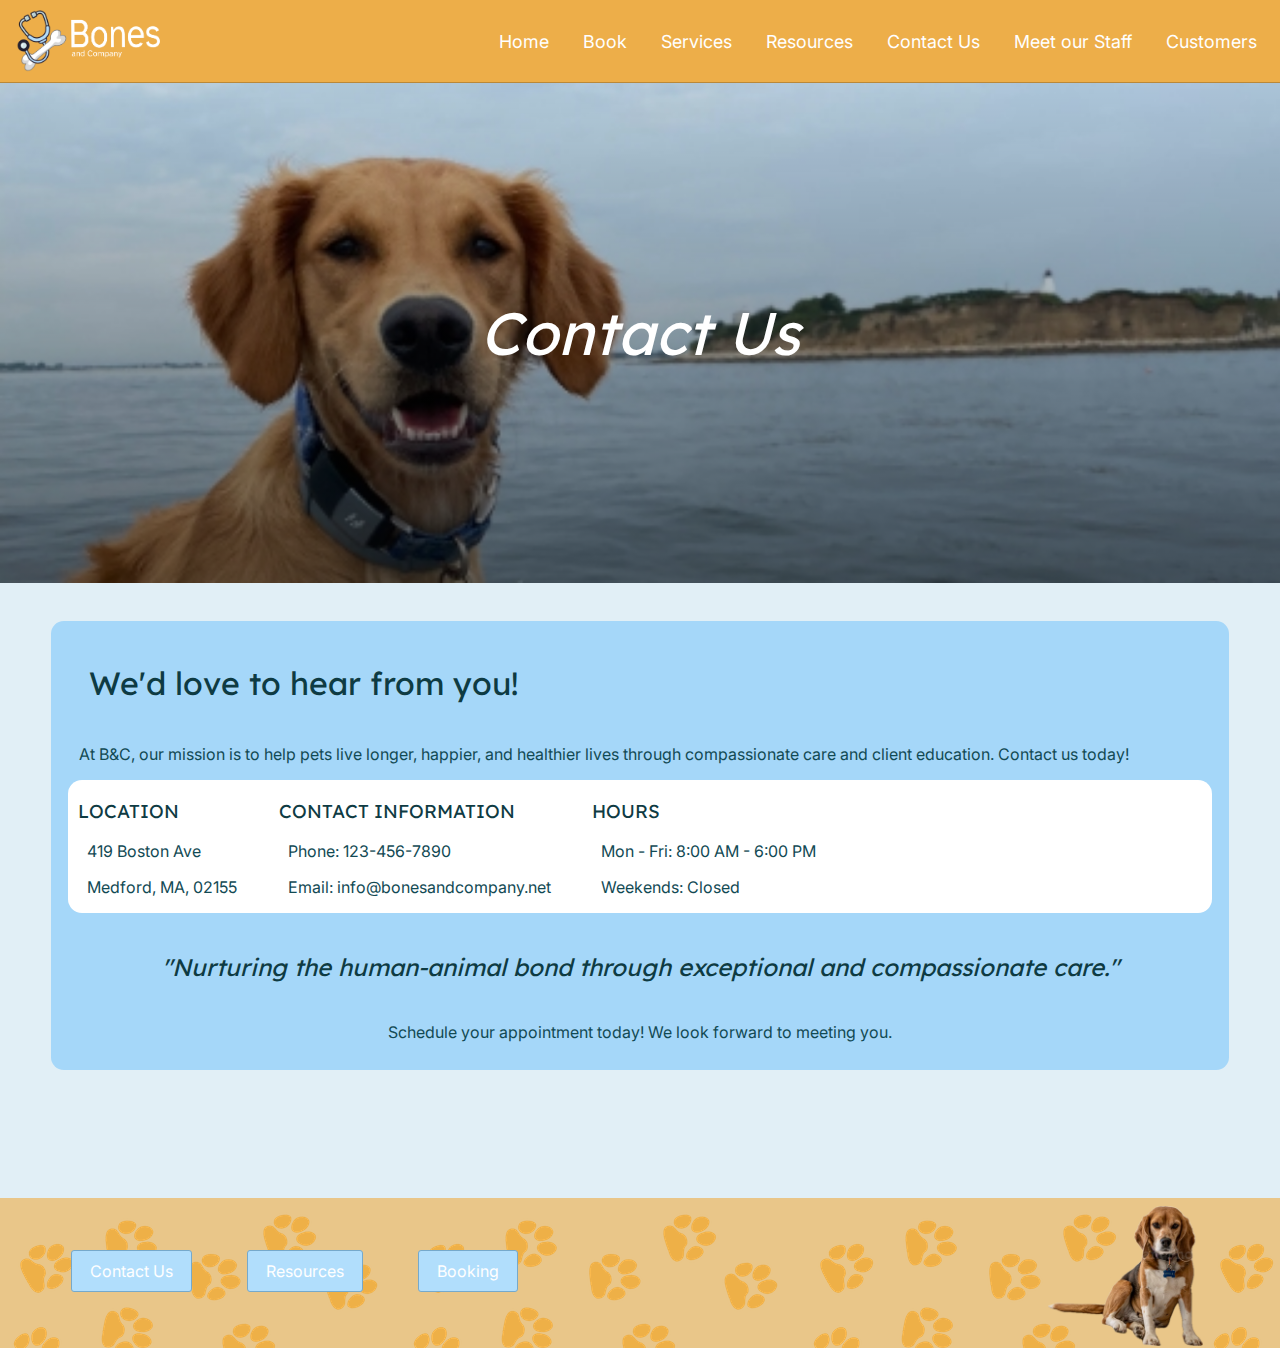
==== commit 17fbd1e4: "fixed typo" ====
--- a/contact.html
+++ b/contact.html
@@ -92,7 +92,7 @@
 	  </div>
 
 <div class="textblock1">
-<div class="block1Title"><h1>We'd love to here from you!</h1></div>
+<div class="block1Title"><h1>We'd love to hear from you!</h1></div>
 
 <p>At B&C, our mission is to help pets live longer, happier, and 
    healthier lives through compassionate care and client education. Contact us today!</p>
--- a/style.css
+++ b/style.css
@@ -3,25 +3,25 @@
 */
 
 p {
-    font-family: 'Inter', Verdana, Arial, sans-serif;
+    font-family: 'Inter', Tahoma, Arial, sans-serif;
     font-weight: normal;
 	color: #0e3b43;
 }
 
 h1,h2,h3{
-	font-family: 'Lexend', Verdana, Arial, sans-serif;
+	font-family: 'Lexend', Tahoma, Arial, sans-serif;
 	font-weight: normal;
 	color: #0e3b43;
 }
 a{
-    font-family: 'Inter', Verdana, Arial, sans-serif;
+    font-family: 'Inter', Tahoma, Arial, sans-serif;
 	font-weight: normal;
 }
 body{
 	background-color: #E1EFF6;
 	margin: 0;
 	overflow: auto;
-    font-family: 'Inter', Verdana, Arial, sans-serif;
+    font-family: 'Inter', Tahoma, Arial, sans-serif;
 }
 
 
@@ -71,7 +71,7 @@
 	height: max-content;
 	background-color: #edae49;
 	border-bottom: .5px solid #ba8838;
-    padding: 10px;
+    padding: 6px;
 }
 
 /*----------------MENU CSS----------------*/
@@ -91,7 +91,7 @@
     display: inline-flex;
     padding: 0;
     margin: 0;
-    font-size: 20px;
+    font-size: 2vw;
 }
 
 
@@ -102,6 +102,7 @@
 	padding:3px 6px;
 	color: #ffffff;
 	margin: 20px 6px;
+	font-family: 'Inter', Tahoma, Arial, sans-serif;
 	 
 	text-align: center;
 
@@ -126,7 +127,7 @@
 
 	background-color: #A5D7F9; 
 	text-decoration: none;
-	font-family: Verdana, Arial, sans-serif;
+	font-family: 'Inter', Tahoma, Arial, sans-serif;
 
 	text-align: center;
 	font-size: 70%;
@@ -144,8 +145,9 @@
     
 }
 
-#menu .itemMenu:last-child{ /*gives rounded edge to last child to make edge of menu look rounded */
-	a{border-bottom-left-radius: 4px;}
+/*gives rounded edge to last child to make edge of menu look rounded */
+#menu .itemMenu:last-child{ 
+	a{border-bottom-left-radius: 3.5px;}
 }
 
 #menu {
@@ -157,8 +159,13 @@
     flex-direction: column;
     position: absolute;
     right: 0;
-    top: 90px;
+    top: 82px;
     visibility: collapse;
+
+    /*border for vertical meny*/
+    border-left: .5px solid #BA8838;
+    border-bottom: .5px solid #BA8838;
+    border-bottom-left-radius: 4px;
 }
 
 /*-----WINDOW SIZE CSS-----*/
@@ -244,7 +251,7 @@
 .footer_links li a{
 	text-decoration: none;
 	color:  #ffffff;
-	font-family: Verdana, Arial, sans-serif;
+	font-family: 'Inter', Tahoma, Arial, sans-serif;
 }
 
 /*------HOVER EFFECTS------*/
@@ -289,6 +296,7 @@
 	transition: all 0.3s ease;
 }
 .linkBlock:hover{
+	cursor: pointer;
 	background-color: #edae49;
 	border: 2px solid #BA8838
 }
@@ -332,7 +340,7 @@
 		 h2,h1{
 		 	position: relative;
 		 	text-align: center;
-		 	color: #ffffff;
+		 	color: #0E3B43;
 		 	padding: 1.5vw;
 
 
@@ -344,26 +352,15 @@
 		 	margin-right: .75vw;
 		 	margin-bottom: .5vw;
 
-		 	border-radius: 2vw;
-
 		 	position: relative;
-		 	background-color: #edae49;
+/*		 	background-color: #edae49;*/
 		 	max-width: max-content;
 		 	text-align: center;
 		 }
 }
 .title1{
 	text-align: center;
-	color: #ffffff;
-}
-.title1 span{ /* this is for the background of title1 */
-	margin-top: .5vw;
-	margin-left: .75vw;
-	margin-right: .75vw;
-	margin-bottom: .5vw;
-	background-color: #124A54;
-	padding:  1.5vw;
-	border-radius: 1vw;
+	color: #0E3B43;
 }
 
 .imgBlock{
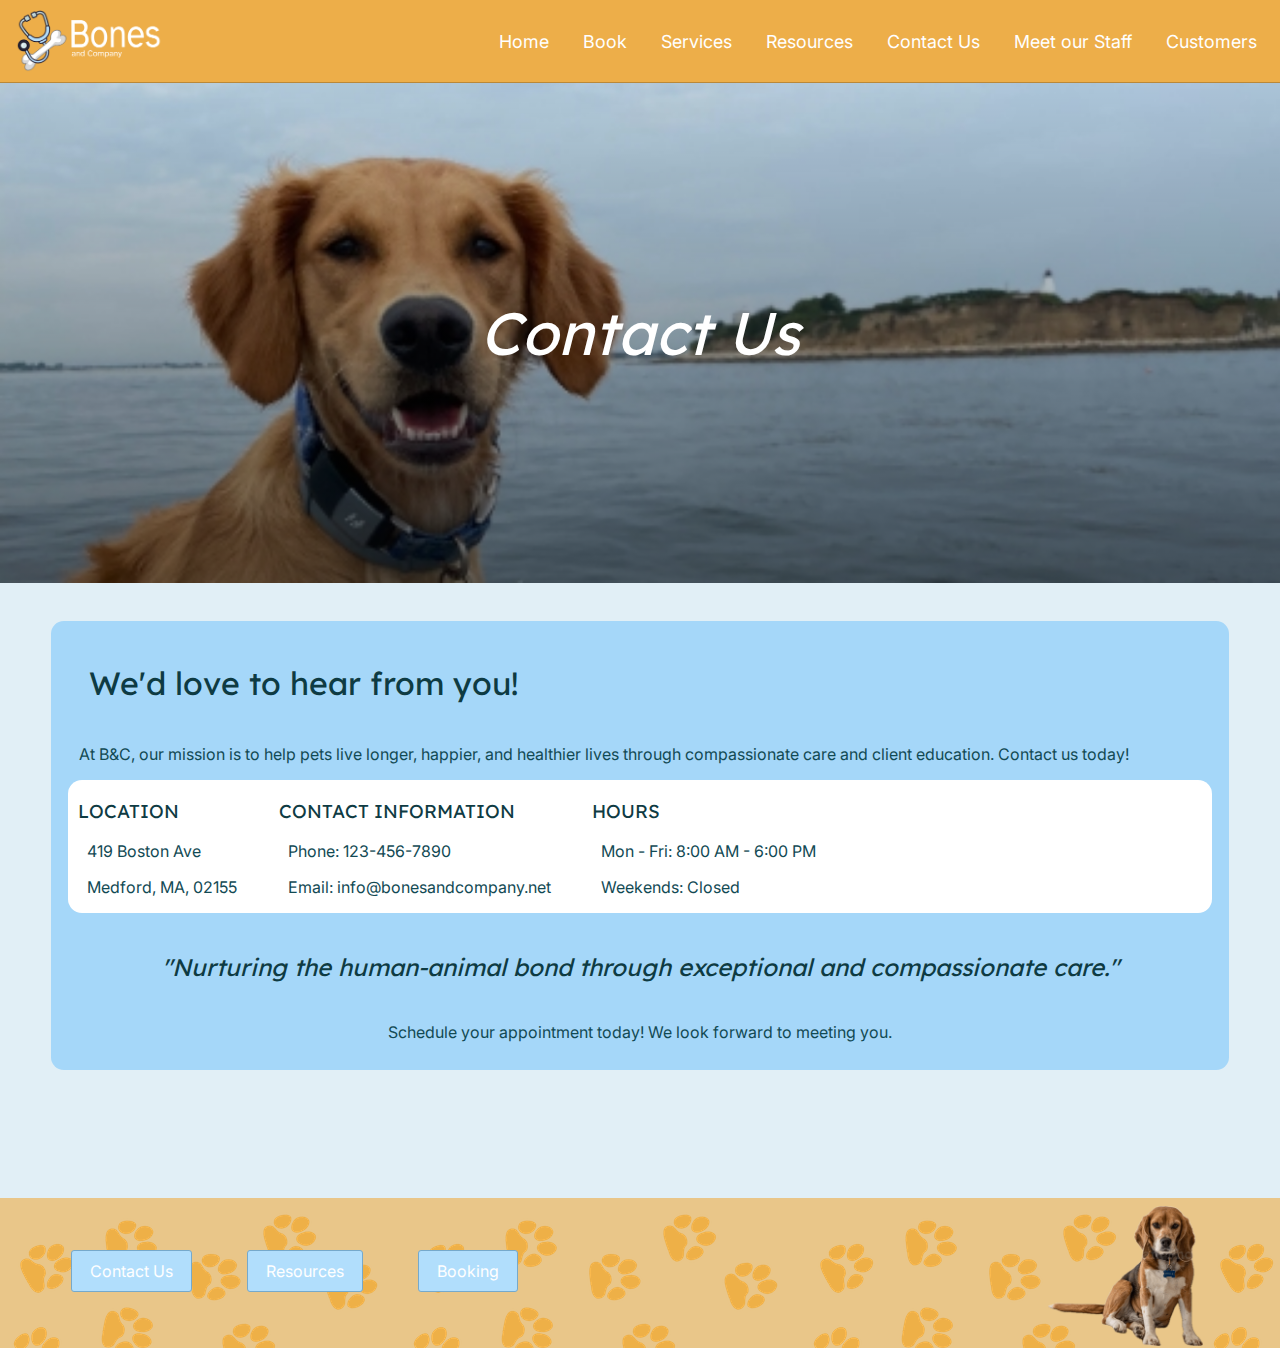
==== commit 9e08a1e1: "made image sizes fit requirements" ====
--- a/contact.html
+++ b/contact.html
@@ -15,7 +15,7 @@
 
     <style>
         .hero-image {
-            background-image: linear-gradient(rgba(0, 0, 0, 0.05), rgba(0, 0, 0, 0.5)), url("images/mabelboat.jpg");
+            background-image: linear-gradient(rgba(0, 0, 0, 0.05), rgba(0, 0, 0, 0.5)), url("images/mabelboat-banner.jpg");
         }
         .hero-text {
 		    text-align: center;
